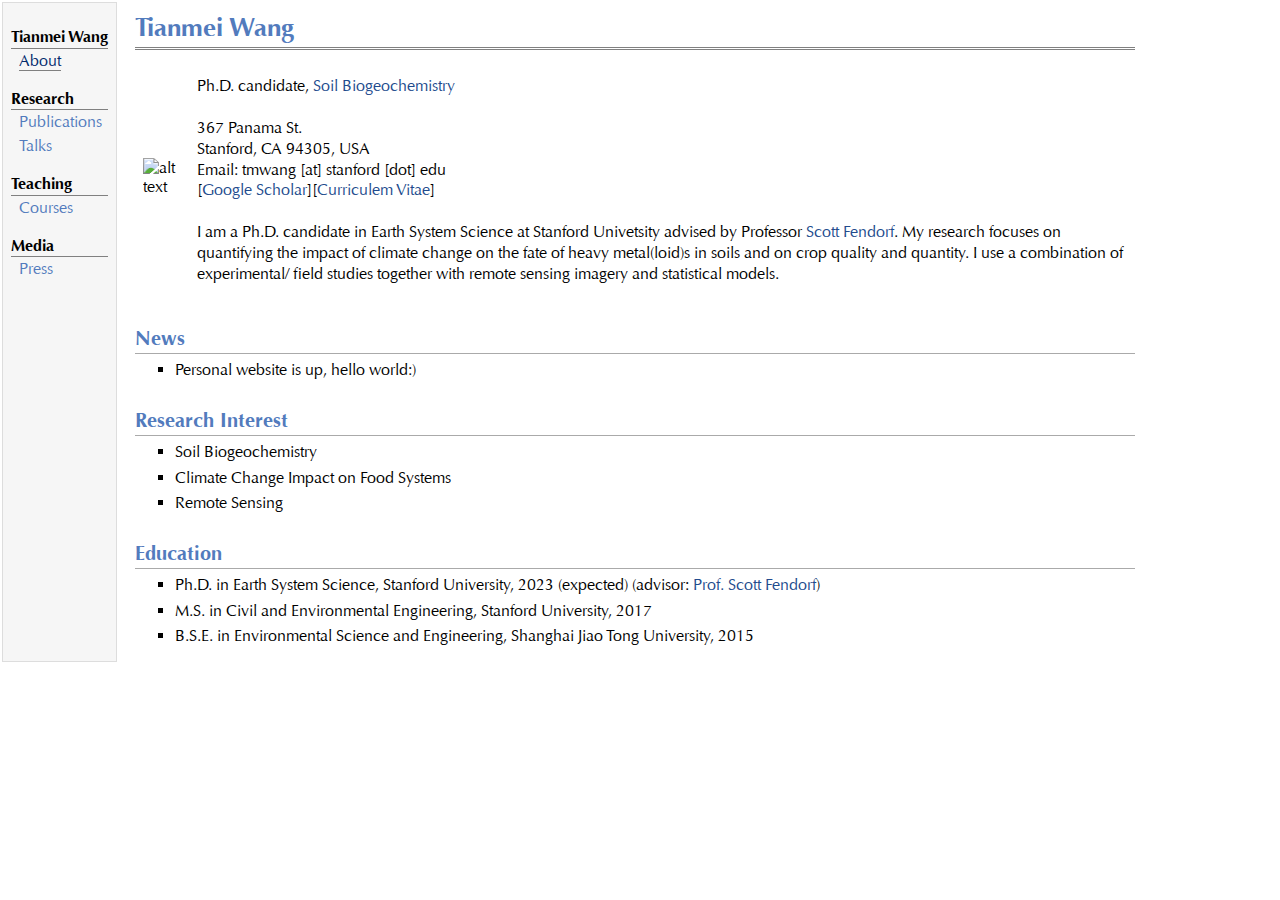
==== index.html @ acf7b5c0 "Update index.html" ====
<!DOCTYPE html PUBLIC "-//W3C//DTD XHTML 1.1//EN"
  "http://www.w3.org/TR/xhtml11/DTD/xhtml11.dtd">
<html xmlns="http://www.w3.org/1999/xhtml" xml:lang="en">
<head>

<meta http-equiv="Content-Type" content="text/html;charset=utf-8" />
<link rel="stylesheet" href="jemdoc.css" type="text/css" />
<title>Tianmei Wang</title>

<!-- Google Analytics -->
<script>
  (function(i,s,o,g,r,a,m){i['GoogleAnalyticsObject']=r;i[r]=i[r]||function(){
  (i[r].q=i[r].q||[]).push(arguments)},i[r].l=1*new Date();a=s.createElement(o),
  m=s.getElementsByTagName(o)[0];a.async=1;a.src=g;m.parentNode.insertBefore(a,m)
  })(window,document,'script','//www.google-analytics.com/analytics.js','ga');
  ga('create', 'UA-45186598-1', 'stanford.edu');
  ga('require', 'displayfeatures');
  ga('require', 'linkid', 'linkid.js');
  ga('send', 'pageview');
</script>
<!-- End Google Analytics -->
</head>
<body>
<table summary="Table for page layout." id="tlayout">
<tr valign="top">
<td id="layout-menu">
<div class="menu-category">Tianmei Wang</div>
<div class="menu-item"><a href="index.html" class="current">About</a></div>
<div class="menu-category">Research</div>
<div class="menu-item"><a href="publications.html">Publications</a></div>
<div class="menu-item"><a href="talks.html">Talks</a></div>
<div class="menu-category">Teaching</div>
<div class="menu-item"><a href="courses.html">Courses</a></div>
<div class="menu-category">Media</div>
<div class="menu-item"><a href="press.html">Press</a></div>

</td>
<td id="layout-content">
<div id="toptitle">
<h1>Tianmei Wang</h1>
</div>
<table class="imgtable"><tr><td>
<img src="img/photo.jpg" alt="alt text" width="200px" height="300px" />&nbsp;</td>
<td align="left"><p> Ph.D. candidate, <a href="https://soil.sites.stanford.edu/"> Soil Biogeochemistry</a><br /> 
<br />367 Panama St.
<br />Stanford, CA 94305, USA
<br />Email: tmwang [at] stanford [dot] edu
<br />[<a href="https://scholar.google.com/citations?user=lAtfkZwAAAAJ%26hl=en">Google Scholar</a>][<a href="pdf/wang.pdf">Curriculem Vitae</a>]<br />
<br />I am a Ph.D. candidate in Earth System Science at Stanford Univetsity advised by Professor <a href="https://profiles.stanford.edu/scott-fendorf"> Scott Fendorf</a>. My research focuses on quantifying the impact of climate change on the fate of heavy metal(loid)s in soils and on crop quality and quantity. I use a combination of experimental/ field studies together with remote sensing imagery and statistical models.
</p>
</td></tr></table>
<h2>News</h2>
<ul>
<li><p> Personal website is up, hello world:)
</p>
</li>
</ul>
<h2>Research Interest</h2>
<ul>
<li><p>Soil Biogeochemistry
</p>
</li>
<li><p>Climate Change Impact on Food Systems
</p>
</li>
<li><p>Remote Sensing
</p>
</li>
</ul>
<h2>Education</h2>
<ul>
<li><p>Ph.D. in Earth System Science, Stanford University, 2023 (expected) (advisor: <a href="https://profiles.stanford.edu/scott-fendorf" target=&ldquo;blank&rdquo;>Prof.&nbsp;Scott Fendorf</a>)
</p>
</li>
<li><p>M.S. in Civil and Environmental Engineering, Stanford University, 2017
</p>
</li>
<li><p>B.S.E. in Environmental Science and Engineering, Shanghai Jiao Tong University, 2015
</p>
</li>
</ul>

</div>
</div>
</td>
</tr>
</table>
</body>
</html>
---- jemdoc.css ----
/* Default css file for jemdoc. */

table#tlayout {
	border: none;
	border-collapse: separate;
	background: white;
}

@font-face {
	font-family: Optima;
	src: url("fonts/Optima-Regular.ttf") format('truetype');
}
@font-face {
	font-family: Optima;
	src: url('fonts/Optima-Bold.ttf') format('truetype');
	font-weight: bold;
}
@font-face {
	font-family: Optima;
	src: url('fonts/Optima-Italic.ttf') format('truetype');
	font-style: italic;
}
@font-face {
	font-family: Optima;
	src: url('fonts/Optima-BoldItalic.ttf') format('truetype');
	font-weight: bold;
	font-style: italic;
}

body {
	background: white;
	font-family: Optima, sans-serif;
	padding-bottom: 8px;
	margin: 0;
}

#layout-menu {
	background: #f6f6f6;
	border: 1px solid #dddddd;
	padding-top: 0.5em;
	padding-left: 8px;
	padding-right: 8px;
	font-size: 1.0em;
	width: auto;
	white-space: nowrap;
	text-align: left;
	vertical-align: top;
}

#layout-menu td {
	background: #f4f4f4;
	vertical-align: top;
}

#layout-content {
	padding-top: 0.0em;
	padding-left: 1.0em;
	padding-right: 1.0em;
	border: none;
	background: white;
	text-align: left;
	vertical-align: top;
	min-width: 1000px;
	max-width: 1000px;
	width: 1000px;
}

#layout-menu a {
	line-height: 1.5em;
	margin-left: 0.5em;
}

tt {
	background: #ffffee;
}

pre, tt {
	font-size: 90%;
	font-family: monaco, monospace;
}

a, a > tt {
	color: #224b8d;
	text-decoration: none;
}

a:hover {
	border-bottom: 1px gray dotted;
}

#layout-menu a.current:link, #layout-menu a.current:visited {
	color: #022b6d;
	border-bottom: 1px gray solid;
}
#layout-menu a:link, #layout-menu a:visited, #layout-menu a:hover {
	color: #527bbd;
	text-decoration: none;
}
#layout-menu a:hover {
	text-decoration: none;
}

div.menu-category {
	border-bottom: 1px solid gray;
	margin-top: 0.8em;
	padding-top: 0.2em;
	padding-bottom: 0.1em;
	font-weight: bold;
}

div.menu-item {
	padding-left: 16px;
	text-indent: -16px;
}

div#toptitle {
	padding-bottom: 0.2em;
	margin-bottom: 1.5em;
	border-bottom: 3px double gray;
}

/* Reduce space if we begin the page with a title. */
div#toptitle + h2, div#toptitle + h3 {
	margin-top: -0.7em;
}

div#subtitle {
	margin-top: 0.0em;
	margin-bottom: 0.0em;
	padding-top: 0em;
	padding-bottom: 0.1em;
}

em {
	font-style: italic;
}

strong {
	font-weight: bold;
}


h1, h2, h3 {
	color: #527bbd;
	margin-top: 0.7em;
	margin-bottom: 0.3em;
	padding-bottom: 0.2em;
	line-height: 1.0;
	padding-top: 0.5em;
	border-bottom: 1px solid #aaaaaa;
}

h1 {
	font-size: 165%;
}

h2 {
	padding-top: 0.8em;
	font-size: 125%;
}

h2 + h3 {
	padding-top: 0.2em;
}

h3 {
	font-size: 110%;
	border-bottom: none;
}

p {
	margin-top: 0.0em;
	margin-bottom: 0.8em;
	padding: 0;
	line-height: 1.3;
}

pre {
	padding: 0;
	margin: 0;
}

div#footer {
	font-size: small;
	border-top: 1px solid #c0c0c0;
	padding-top: 0.1em;
	margin-top: 4.0em;
	color: #c0c0c0;
}

div#footer a {
	color: #80a0b0;
}

div#footer-text {
	float: left;
	padding-bottom: 8px;
}

ul, ol, dl {
	margin-top: 0.2em;
	padding-top: 0;
	margin-bottom: 0.8em;
}

dt {
	margin-top: 0.5em;
	margin-bottom: 0;
}

dl {
	margin-left: 20px;
}

dd {
	color: #222222;
}

dd > *:first-child {
	margin-top: 0;
}

ul {
	list-style-position: outside;
	list-style-type: square;
}

p + ul, p + ol {
	margin-top: -0.5em;
}

li ul, li ol {
	margin-top: -0.3em;
}

ol {
	list-style-position: outside;
	list-style-type: decimal;
}

li p, dd p {
	margin-bottom: 0.3em;
}


ol ol {
	list-style-type: lower-alpha;
}

ol ol ol {
	list-style-type: lower-roman;
}

p + div.codeblock {
	margin-top: -0.6em;
}

div.codeblock, div.infoblock {
	margin-right: 0%;
	margin-top: 1.2em;
	margin-bottom: 1.3em;
}

div.blocktitle {
	font-weight: bold;
	color: #cd7b62;
	margin-top: 1.2em;
	margin-bottom: 0.1em;
}

div.blockcontent {
	border: 1px solid silver;
	padding: 0.3em 0.5em;
}

div.infoblock > div.blockcontent {
	background: #ffffee;
}

div.blockcontent p + ul, div.blockcontent p + ol {
	margin-top: 0.4em;
}

div.infoblock p {
	margin-bottom: 0em;
}

div.infoblock li p, div.infoblock dd p {
	margin-bottom: 0.5em;
}

div.infoblock p + p {
	margin-top: 0.8em;
}

div.codeblock > div.blockcontent {
	background: #f6f6f6;
}

span.pycommand {
	color: #000070;
}

span.statement {
	color: #008800;
}
span.builtin {
	color: #000088;
}
span.special {
	color: #990000;
}
span.operator {
	color: #880000;
}
span.error {
	color: #aa0000;
}
span.comment, span.comment > *, span.string, span.string > * {
	color: #606060;
}

@media print {
	#layout-menu {
		display: none;
	}

}

#fwtitle {
	margin: 2px;
}

#fwtitle #toptitle {
	padding-left: 0.5em;
	margin-bottom: 0.5em;
}

#layout-content h1:first-child, #layout-content h2:first-child, #layout-content h3:first-child {
	margin-top: -0.7em;
}

div#toptitle h1, #layout-content div#toptitle h1 {
	margin-bottom: 0.0em;
	padding-bottom: 0.1em;
	padding-top: 0;
	margin-top: 0.5em;
	border-bottom: none;
}

img.eq {
	padding: 0;
	padding-left: 0.1em;
	padding-right: 0.1em;
	margin: 0;
}

img.eqwl {
	padding-left: 2em;
	padding-top: 0.6em;
	padding-bottom: 0.2em;
	margin: 0;
}

table {
	border: 2px solid black;
	border-collapse: collapse;
}

td {
	padding: 2px;
	padding-left: 0.5em;
	padding-right: 0.5em;
	text-align: center;
	border: 1px solid gray;
}

table + table {
	margin-top: 1em;
}

tr.heading {
	font-weight: bold;
	border-bottom: 2px solid black;
}

img {
	border: none;
}

table.imgtable, table.imgtable td {
	border: none;
	text-align: left;
}

.tex sub, .latex sub, .latex sup, .bib sub {
	text-transform: uppercase;
}

.tex, .latex, .tex sub, .latex sub {
	font-size: 1em;
}

.tex sub, .latex sub {
	vertical-align: -0.5ex;
	margin-left: -0.1667em;
	margin-right: -0.125em;
}

.latex sup {
	font-size: 0.85em;
	vertical-align: 0.15em;
	margin-left: -0.36em;
	margin-right: -0.15em;
}

.bib sub {
	font-size: 0.75em;
	vertical-align: 0ex;
	margin-left: -0.05em;
	margin-right: 0em;
}
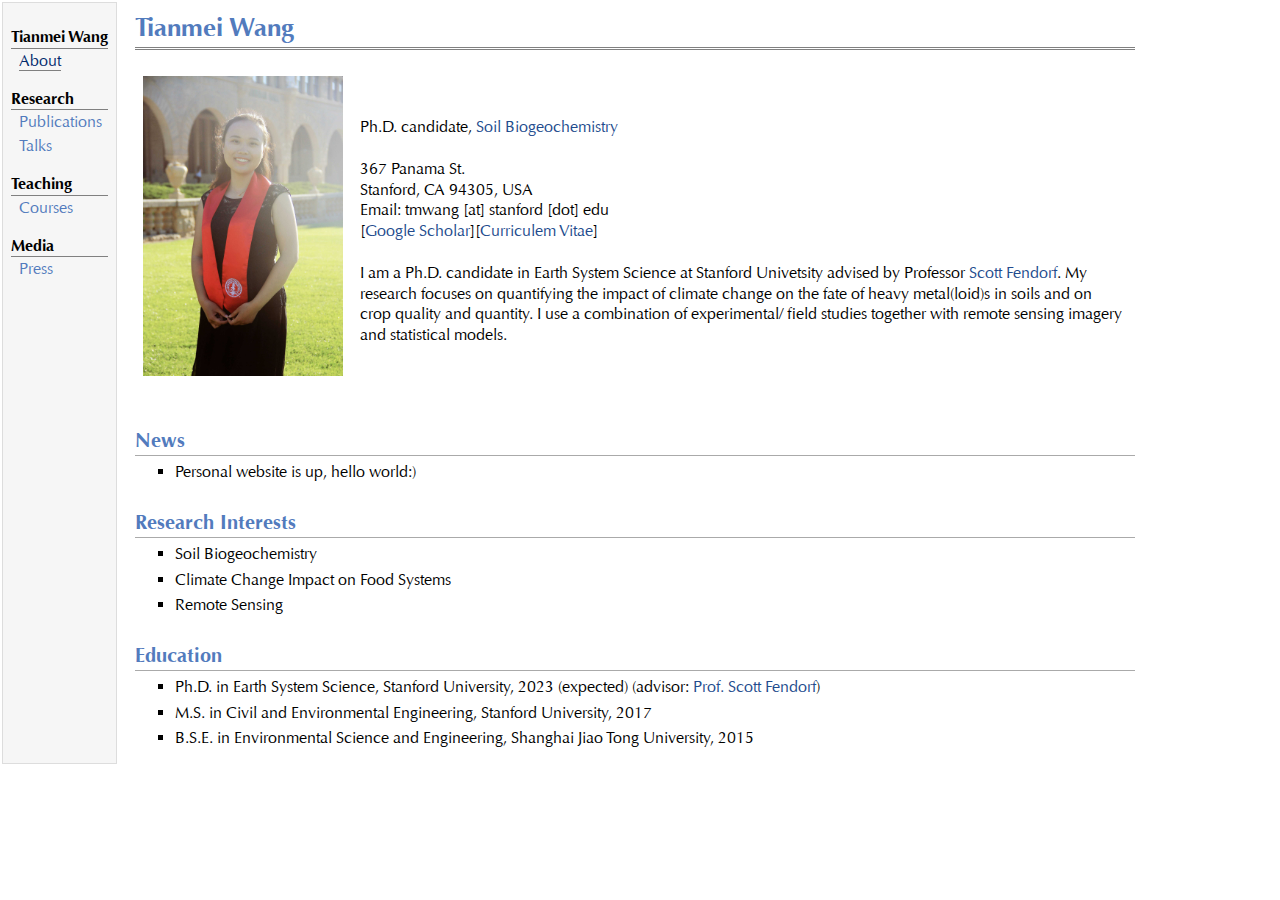
==== commit 31ff132a: "Update index.html" ====
--- a/index.html
+++ b/index.html
@@ -45,7 +45,7 @@
 <br />367 Panama St.
 <br />Stanford, CA 94305, USA
 <br />Email: tmwang [at] stanford [dot] edu
-<br />[<a href="https://scholar.google.com/citations?user=lAtfkZwAAAAJ%26hl=en">Google Scholar</a>][<a href="pdf/wang.pdf">Curriculem Vitae</a>]<br />
+<br />[<a href="https://scholar.google.com/citations?user=lAtfkZwAAAAJ&hl=en">Google Scholar</a>][<a href="pdf/wang.pdf">Curriculem Vitae</a>]<br />
 <br />I am a Ph.D. candidate in Earth System Science at Stanford Univetsity advised by Professor <a href="https://profiles.stanford.edu/scott-fendorf"> Scott Fendorf</a>. My research focuses on quantifying the impact of climate change on the fate of heavy metal(loid)s in soils and on crop quality and quantity. I use a combination of experimental/ field studies together with remote sensing imagery and statistical models.
 </p>
 </td></tr></table>
@@ -55,7 +55,7 @@
 </p>
 </li>
 </ul>
-<h2>Research Interest</h2>
+<h2>Research Interests</h2>
 <ul>
 <li><p>Soil Biogeochemistry
 </p>
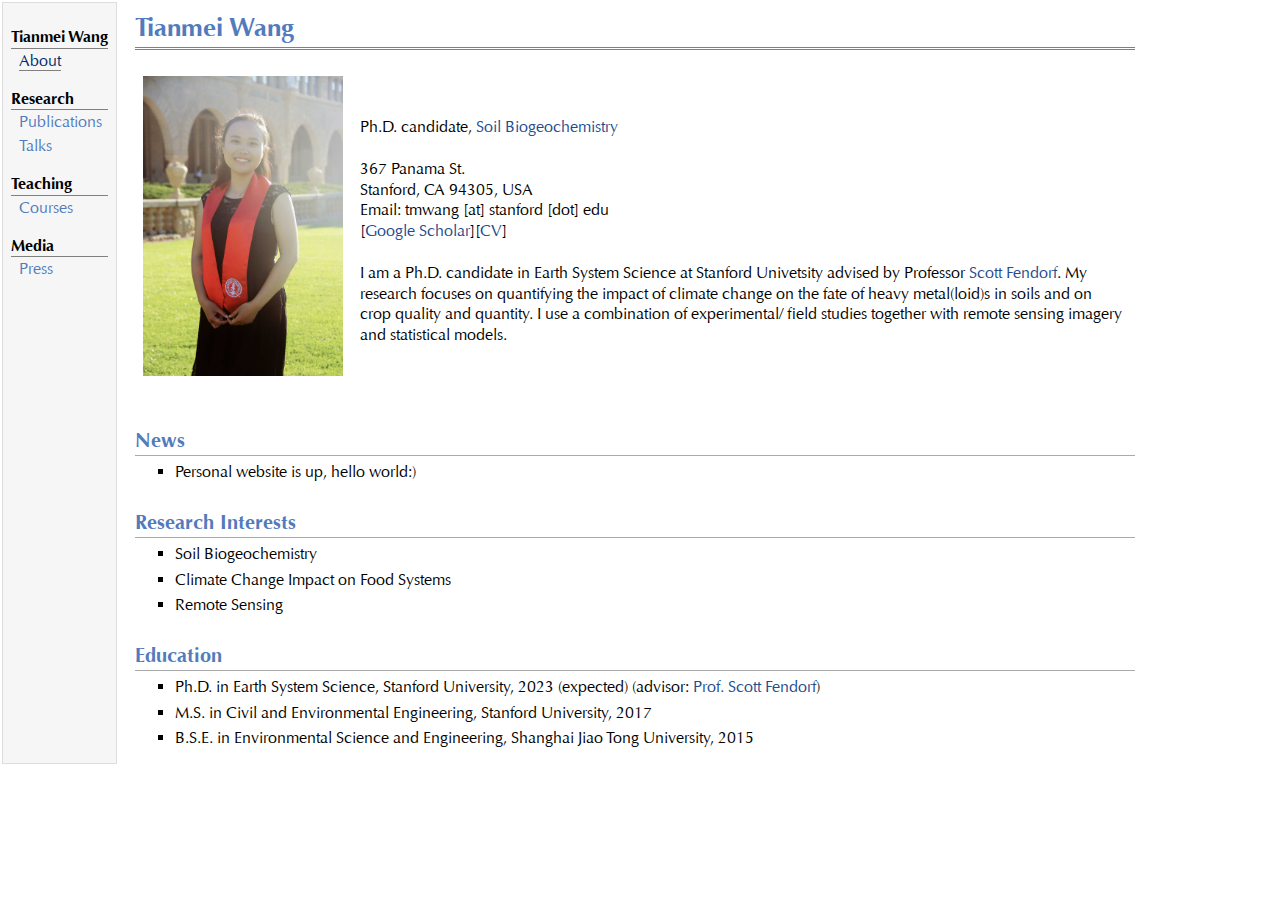
==== commit 66b7ebc1: "Update index.html" ====
--- a/index.html
+++ b/index.html
@@ -45,7 +45,7 @@
 <br />367 Panama St.
 <br />Stanford, CA 94305, USA
 <br />Email: tmwang [at] stanford [dot] edu
-<br />[<a href="https://scholar.google.com/citations?user=lAtfkZwAAAAJ&hl=en">Google Scholar</a>][<a href="pdf/wang.pdf">Curriculem Vitae</a>]<br />
+<br />[<a href="https://scholar.google.com/citations?user=lAtfkZwAAAAJ&hl=en">Google Scholar</a>][<a href="pdf/wang.pdf">CV</a>]<br />
 <br />I am a Ph.D. candidate in Earth System Science at Stanford Univetsity advised by Professor <a href="https://profiles.stanford.edu/scott-fendorf"> Scott Fendorf</a>. My research focuses on quantifying the impact of climate change on the fate of heavy metal(loid)s in soils and on crop quality and quantity. I use a combination of experimental/ field studies together with remote sensing imagery and statistical models.
 </p>
 </td></tr></table>
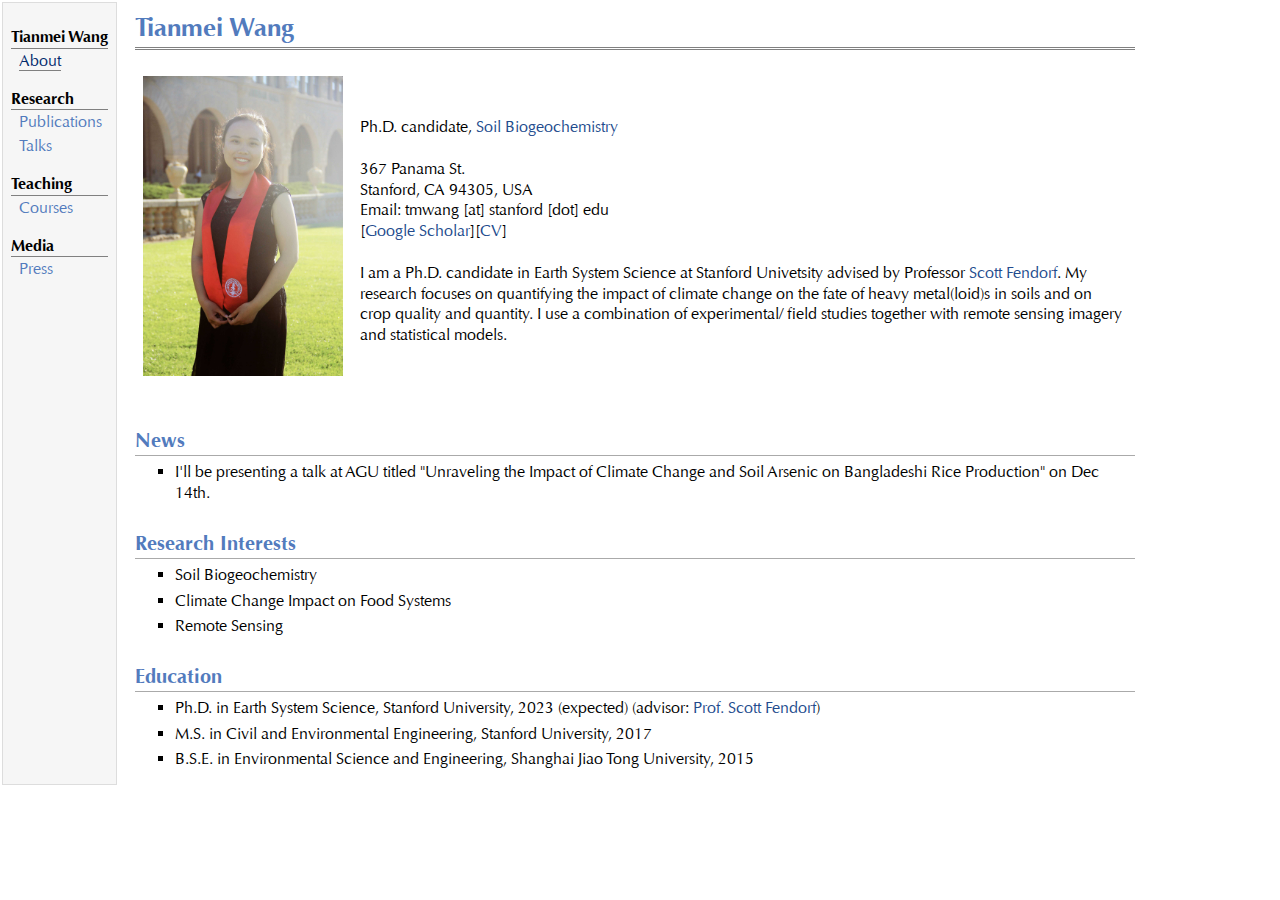
==== commit 44aab4b2: "Update index.html" ====
--- a/index.html
+++ b/index.html
@@ -51,7 +51,7 @@
 </td></tr></table>
 <h2>News</h2>
 <ul>
-<li><p> Personal website is up, hello world:)
+<li><p> I'll be presenting a talk at AGU titled "Unraveling the Impact of Climate Change and Soil Arsenic on Bangladeshi Rice Production" on Dec 14th.
 </p>
 </li>
 </ul>
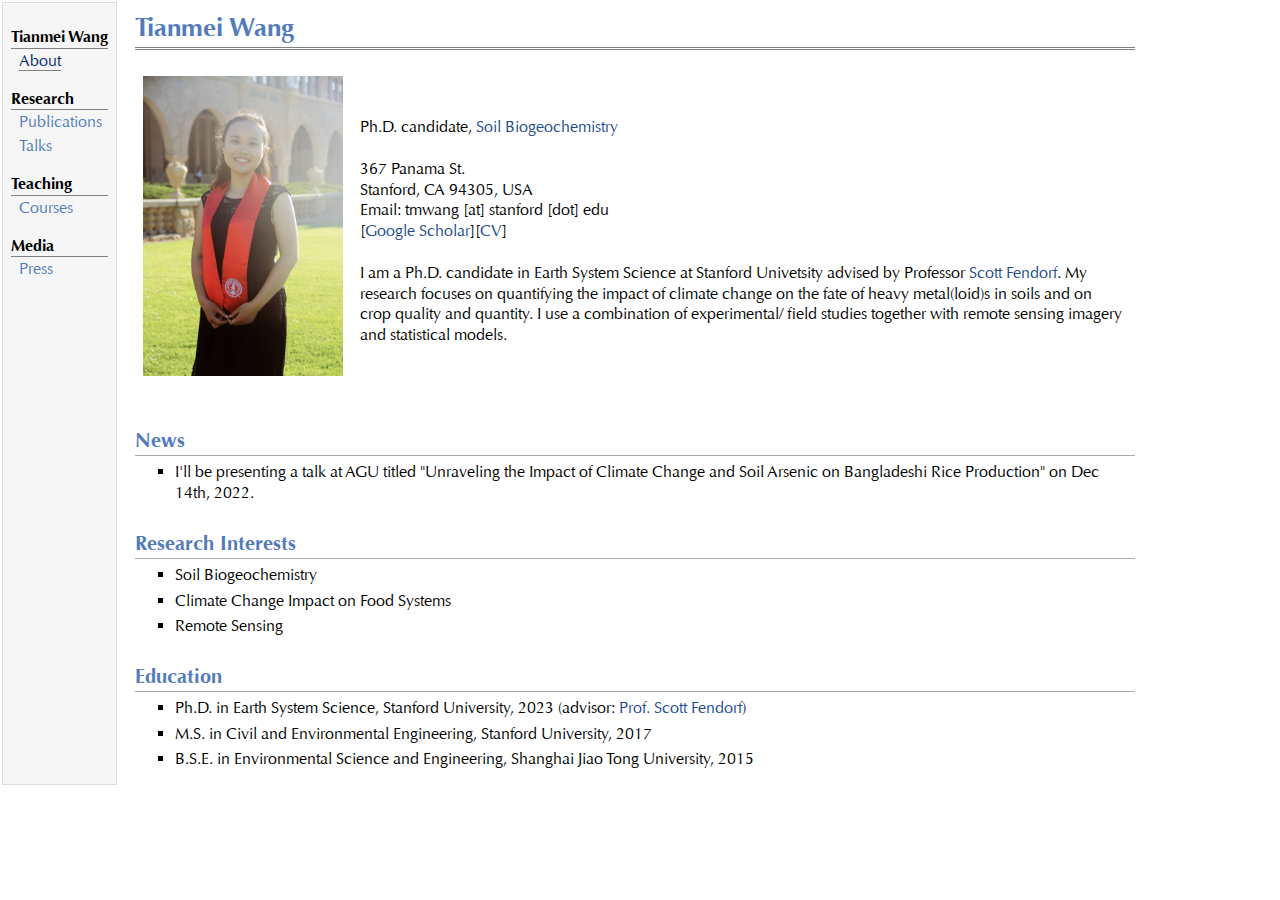
==== commit 78db1135: "Update index.html" ====
--- a/index.html
+++ b/index.html
@@ -45,13 +45,13 @@
 <br />367 Panama St.
 <br />Stanford, CA 94305, USA
 <br />Email: tmwang [at] stanford [dot] edu
-<br />[<a href="https://scholar.google.com/citations?user=lAtfkZwAAAAJ&hl=en">Google Scholar</a>][<a href="pdf/wang.pdf">CV</a>]<br />
+<br />[<a href="https://scholar.google.com/citations?user=lAtfkZwAAAAJ&hl=en">Google Scholar</a>][<a href="pdf/Tianmei_CV_2023Jan.pdf">CV</a>]<br />
 <br />I am a Ph.D. candidate in Earth System Science at Stanford Univetsity advised by Professor <a href="https://profiles.stanford.edu/scott-fendorf"> Scott Fendorf</a>. My research focuses on quantifying the impact of climate change on the fate of heavy metal(loid)s in soils and on crop quality and quantity. I use a combination of experimental/ field studies together with remote sensing imagery and statistical models.
 </p>
 </td></tr></table>
 <h2>News</h2>
 <ul>
-<li><p> I'll be presenting a talk at AGU titled "Unraveling the Impact of Climate Change and Soil Arsenic on Bangladeshi Rice Production" on Dec 14th.
+<li><p> I'll be presenting a talk at AGU titled "Unraveling the Impact of Climate Change and Soil Arsenic on Bangladeshi Rice Production" on Dec 14th, 2022.
 </p>
 </li>
 </ul>
@@ -69,7 +69,7 @@
 </ul>
 <h2>Education</h2>
 <ul>
-<li><p>Ph.D. in Earth System Science, Stanford University, 2023 (expected) (advisor: <a href="https://profiles.stanford.edu/scott-fendorf" target=&ldquo;blank&rdquo;>Prof.&nbsp;Scott Fendorf</a>)
+<li><p>Ph.D. in Earth System Science, Stanford University, 2023 (advisor: <a href="https://profiles.stanford.edu/scott-fendorf" target=&ldquo;blank&rdquo;>Prof.&nbsp;Scott Fendorf</a>)
 </p>
 </li>
 <li><p>M.S. in Civil and Environmental Engineering, Stanford University, 2017
